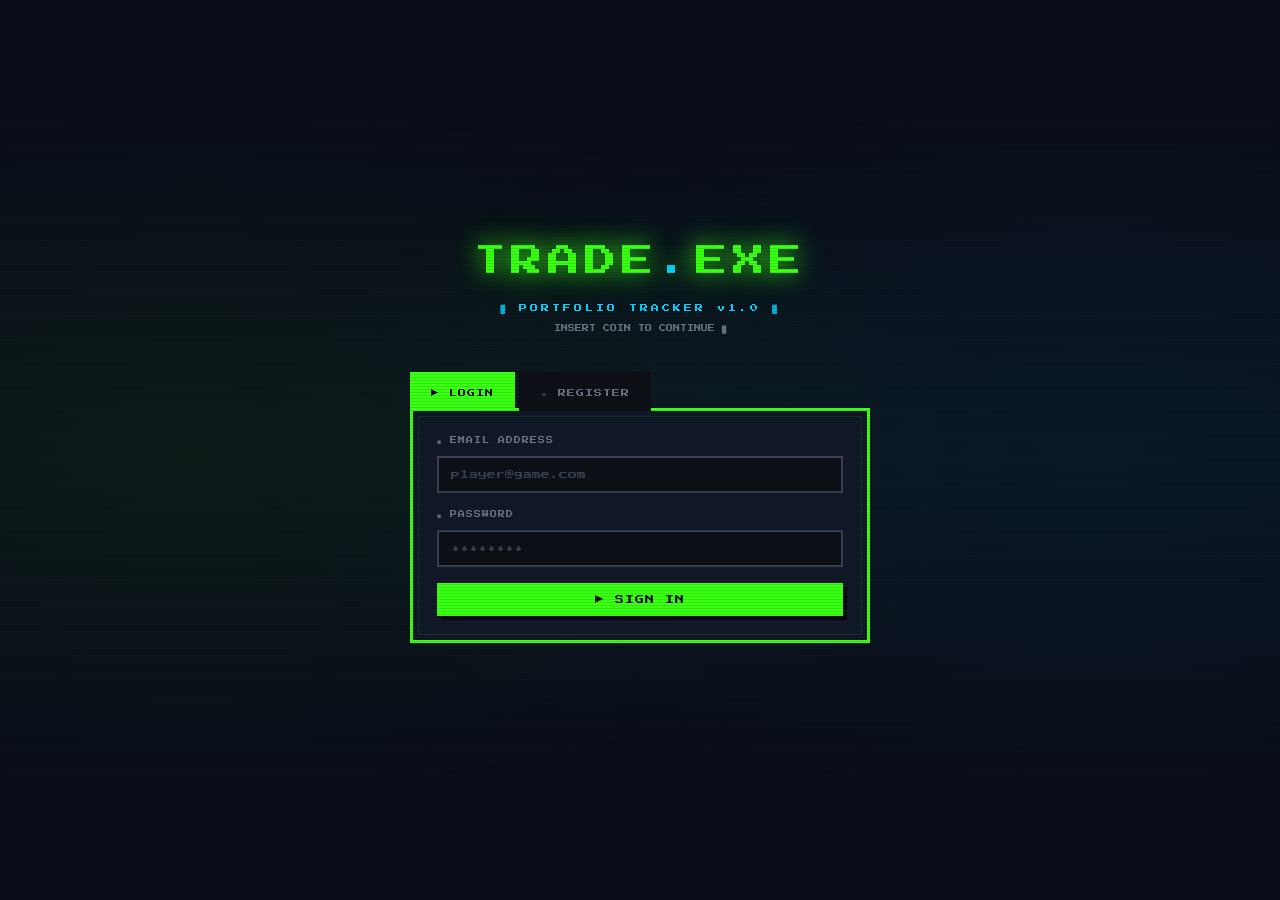
==== frontend/index.html @ 5038555e "Add frontend" ====
<!DOCTYPE html>
<html lang="en">
<head>
  <meta charset="UTF-8">
  <meta name="viewport" content="width=device-width, initial-scale=1.0">
  <title>TRADE.EXE</title>
  <link href="https://fonts.googleapis.com/css2?family=Press+Start+2P&display=swap" rel="stylesheet">
  <style>
    :root {
      --bg:       #0a0e1a;
      --panel:    #111827;
      --card:     #0d1117;
      --green:    #39ff14;
      --blue:     #00d4ff;
      --red:      #ff4d6d;
      --gold:     #ffd166;
      --purple:   #c084fc;
      --gray:     #374151;
      --muted:    #6b7280;
      --text:     #9ca3af;
    }

    * { margin: 0; padding: 0; box-sizing: border-box; }

    body {
      font-family: 'Press Start 2P', monospace;
      background: var(--bg);
      color: var(--green);
      min-height: 100vh;
      font-size: 10px;
      line-height: 1.8;
    }

    /* Scanlines overlay */
    body::after {
      content: '';
      position: fixed;
      inset: 0;
      background: repeating-linear-gradient(
        0deg,
        rgba(0,0,0,0.10) 0px, rgba(0,0,0,0.10) 1px,
        transparent 1px, transparent 3px
      );
      pointer-events: none;
      z-index: 9999;
    }

    /* ─── VIEWS ─── */
    .view { display: none; }
    .view.active { display: block; }

    /* ─── HEADER ─── */
    .header {
      background: var(--panel);
      border-bottom: 3px solid var(--green);
      padding: 14px 24px;
      display: flex;
      align-items: center;
      justify-content: space-between;
      position: sticky;
      top: 0;
      z-index: 100;
    }
    .header-logo {
      font-size: 15px;
      letter-spacing: 3px;
      text-shadow: 0 0 14px var(--green);
    }
    .header-logo span { color: var(--blue); }
    .header-player { font-size: 8px; color: var(--text); }
    .header-player b { color: var(--green); }

    /* ─── LAYOUT ─── */
    .container {
      max-width: 860px;
      margin: 0 auto;
      padding: 32px 20px;
    }
    .page-title {
      font-size: 12px;
      color: var(--blue);
      letter-spacing: 2px;
      text-shadow: 0 0 10px rgba(0,212,255,0.5);
      margin-bottom: 24px;
    }

    /* ─── PANEL ─── */
    .panel {
      background: var(--panel);
      border: 3px solid var(--green);
      padding: 24px;
      margin-bottom: 24px;
      position: relative;
    }
    .panel::before {
      content: '';
      position: absolute;
      inset: 5px;
      border: 1px solid rgba(57,255,20,0.12);
      pointer-events: none;
    }
    .panel-title {
      font-size: 10px;
      color: var(--green);
      letter-spacing: 2px;
      margin-bottom: 20px;
      padding-bottom: 12px;
      border-bottom: 2px solid var(--gray);
      text-shadow: 0 0 8px var(--green);
    }
    .panel-blue { border-color: var(--blue); }
    .panel-blue::before { border-color: rgba(0,212,255,0.12); }
    .panel-blue .panel-title { color: var(--blue); text-shadow: 0 0 8px var(--blue); }

    /* ─── BUTTONS ─── */
    .btn {
      display: inline-block;
      font-family: 'Press Start 2P', monospace;
      font-size: 9px;
      padding: 12px 18px;
      border: none;
      cursor: pointer;
      letter-spacing: 1px;
      transition: transform 0.08s, box-shadow 0.08s;
      text-decoration: none;
    }
    .btn-green {
      background: var(--green);
      color: var(--bg);
      box-shadow: 4px 4px 0 rgba(0,0,0,0.6);
    }
    .btn-green:hover  { transform: translate(-2px,-2px); box-shadow: 6px 6px 0 rgba(0,0,0,0.6); }
    .btn-green:active { transform: translate(3px,3px);   box-shadow: 1px 1px 0 rgba(0,0,0,0.6); }

    .btn-blue {
      background: var(--blue);
      color: var(--bg);
      box-shadow: 4px 4px 0 rgba(0,0,0,0.6);
    }
    .btn-blue:hover  { transform: translate(-2px,-2px); box-shadow: 6px 6px 0 rgba(0,0,0,0.6); }
    .btn-blue:active { transform: translate(3px,3px);   box-shadow: 1px 1px 0 rgba(0,0,0,0.6); }

    .btn-red {
      background: var(--red);
      color: #fff;
      box-shadow: 4px 4px 0 rgba(0,0,0,0.6);
    }
    .btn-red:hover  { transform: translate(-2px,-2px); box-shadow: 6px 6px 0 rgba(0,0,0,0.6); }
    .btn-red:active { transform: translate(3px,3px);   box-shadow: 1px 1px 0 rgba(0,0,0,0.6); }

    .btn-ghost {
      background: transparent;
      color: var(--muted);
      border: 2px solid var(--gray);
      box-shadow: none;
    }
    .btn-ghost:hover { color: var(--green); border-color: var(--green); transform: none; box-shadow: none; }

    .btn-sm  { font-size: 7px; padding: 8px 12px; }
    .btn-full { width: 100%; text-align: center; }

    /* ─── FORMS ─── */
    .form-group { margin-bottom: 16px; }
    .form-label {
      display: block;
      font-size: 7px;
      color: var(--muted);
      letter-spacing: 1px;
      margin-bottom: 8px;
    }
    .form-input {
      width: 100%;
      background: var(--card);
      border: 2px solid var(--gray);
      color: var(--green);
      padding: 12px;
      font-family: 'Press Start 2P', monospace;
      font-size: 9px;
      outline: none;
      transition: border-color 0.15s, box-shadow 0.15s;
    }
    .form-input:focus {
      border-color: var(--green);
      box-shadow: 0 0 10px rgba(57,255,20,0.2);
    }
    .form-input::placeholder { color: var(--gray); }
    .form-select {
      width: 100%;
      background: var(--card);
      border: 2px solid var(--gray);
      color: var(--gold);
      padding: 12px 36px 12px 12px;
      font-family: 'Press Start 2P', monospace;
      font-size: 9px;
      outline: none;
      cursor: pointer;
      appearance: none;
      background-image: url("data:image/svg+xml,%3Csvg xmlns='http://www.w3.org/2000/svg' width='10' height='7'%3E%3Cpath d='M0 0l5 7 5-7z' fill='%23ffd166'/%3E%3C/svg%3E");
      background-repeat: no-repeat;
      background-position: right 12px center;
    }
    .form-select:focus { border-color: var(--gold); }
    .grid-2 { display: grid; grid-template-columns: 1fr 1fr; gap: 16px; }

    /* ─── MESSAGES ─── */
    .msg { font-size: 8px; padding: 10px 14px; display: none; letter-spacing: 1px; margin-bottom: 16px; }
    .msg.show { display: block; }
    .msg-error   { border: 2px solid var(--red);   color: var(--red);   background: rgba(255,77,109,0.08); }
    .msg-success { border: 2px solid var(--green); color: var(--green); background: rgba(57,255,20,0.06); }

    /* ─── BLINK ─── */
    .blink { animation: blink 1s step-end infinite; }
    @keyframes blink { 0%,100%{opacity:1} 50%{opacity:0} }

    /* ─────────────── AUTH ─────────────── */
    .auth-wrap {
      min-height: 100vh;
      display: flex;
      align-items: center;
      justify-content: center;
      padding: 20px;
      background:
        radial-gradient(ellipse at 15% 50%, rgba(57,255,20,0.06) 0%, transparent 55%),
        radial-gradient(ellipse at 85% 50%, rgba(0,212,255,0.06) 0%, transparent 55%),
        var(--bg);
    }
    .auth-box { width: 100%; max-width: 460px; }
    .auth-logo { text-align: center; margin-bottom: 36px; }
    .auth-logo-title {
      font-size: 32px;
      letter-spacing: 5px;
      text-shadow: 0 0 24px var(--green), 0 0 50px rgba(57,255,20,0.25);
      margin-bottom: 10px;
    }
    .auth-logo-sub { font-size: 8px; color: var(--blue); letter-spacing: 3px; margin-bottom: 8px; }
    .auth-logo-hint { font-size: 7px; color: var(--muted); }

    /* Tabs */
    .tabs { display: flex; border-bottom: 3px solid var(--green); }
    .tab {
      padding: 11px 18px;
      font-size: 8px;
      color: var(--muted);
      cursor: pointer;
      background: var(--card);
      border: 3px solid transparent;
      border-bottom: none;
      margin-right: 4px;
      margin-bottom: -3px;
      letter-spacing: 1px;
    }
    .tab:hover { color: var(--green); }
    .tab.active { background: var(--green); color: var(--bg); border-color: var(--green); }
    .auth-panel { border-top: none; margin-top: 0; }

    /* ─────────────── DASHBOARD ─────────────── */
    .portfolio-grid { display: grid; gap: 12px; margin-bottom: 24px; }
    .p-card {
      background: var(--card);
      border: 2px solid var(--gray);
      padding: 18px 20px;
      cursor: pointer;
      display: flex;
      align-items: center;
      justify-content: space-between;
      transition: border-color 0.15s, transform 0.1s, box-shadow 0.1s;
    }
    .p-card:hover {
      border-color: var(--green);
      transform: translate(-3px,-3px);
      box-shadow: 3px 3px 0 var(--green);
    }
    .p-card-name { font-size: 10px; color: var(--blue); margin-bottom: 8px; letter-spacing: 1px; }
    .p-card-meta { font-size: 7px; color: var(--muted); }
    .p-card-meta span { color: var(--gold); }
    .p-card-arrow { font-size: 18px; color: var(--green); }

    .empty-state {
      text-align: center;
      padding: 48px 20px;
      font-size: 8px;
      color: var(--muted);
      line-height: 3;
      border: 2px dashed var(--gray);
    }

    /* ─────────────── PORTFOLIO ─────────────── */
    .back-btn {
      font-size: 8px;
      color: var(--muted);
      cursor: pointer;
      display: inline-flex;
      align-items: center;
      gap: 8px;
      margin-bottom: 24px;
      padding: 8px;
      border: 2px solid transparent;
      transition: color 0.15s, border-color 0.15s;
    }
    .back-btn:hover { color: var(--green); border-color: var(--green); }

    .stats-row {
      display: flex;
      gap: 0;
      margin-bottom: 24px;
      border: 2px solid var(--gray);
    }
    .stat-box {
      flex: 1;
      padding: 16px 20px;
      border-right: 2px solid var(--gray);
    }
    .stat-box:last-child { border-right: none; }
    .stat-label { font-size: 7px; color: var(--muted); letter-spacing: 1px; margin-bottom: 10px; }
    .stat-val { font-size: 14px; text-shadow: 0 0 8px currentColor; }
    .stat-val.gold  { color: var(--gold); }
    .stat-val.green { color: var(--green); }
    .stat-val.red   { color: var(--red); }
    .stat-val.blue  { color: var(--blue); }

    /* Order preview */
    .order-preview {
      background: var(--card);
      border: 1px solid var(--gray);
      padding: 12px 16px;
      font-size: 8px;
      color: var(--muted);
      margin-bottom: 16px;
      display: none;
      letter-spacing: 1px;
    }
    .order-preview b { color: var(--gold); }

    /* ─────────────── TOAST ─────────────── */
    .toast {
      position: fixed;
      bottom: 24px;
      right: 24px;
      padding: 14px 20px;
      font-size: 8px;
      z-index: 1000;
      display: none;
      max-width: 320px;
      line-height: 2;
      animation: slideIn 0.2s ease;
    }
    .toast.ok  { background: var(--panel); border: 2px solid var(--green); color: var(--green); }
    .toast.err { background: var(--panel); border: 2px solid var(--red);   color: var(--red); }
    @keyframes slideIn { from{transform:translateX(120%);opacity:0} to{transform:translateX(0);opacity:1} }

    /* ─────────────── LOADING ─────────────── */
    .loading { font-size: 9px; color: var(--muted); padding: 24px; text-align: center; }

    /* ─────────────── RESPONSIVE ─────────────── */
    @media (max-width: 580px) {
      .grid-2       { grid-template-columns: 1fr; }
      .auth-logo-title { font-size: 22px; }
      .stats-row    { flex-direction: column; }
      .stat-box     { border-right: none; border-bottom: 2px solid var(--gray); }
      .stat-box:last-child { border-bottom: none; }
    }
  </style>
</head>
<body>

<!-- ══════════════════ AUTH ══════════════════ -->
<div id="view-auth" class="view active">
  <div class="auth-wrap">
    <div class="auth-box">

      <div class="auth-logo">
        <div class="auth-logo-title">TRADE<span style="color:var(--blue)">.</span>EXE</div>
        <div class="auth-logo-sub">▓ PORTFOLIO TRACKER v1.0 ▓</div>
        <div class="auth-logo-hint">INSERT COIN TO CONTINUE <span class="blink">█</span></div>
      </div>

      <div class="tabs">
        <div class="tab active" id="tab-login-btn" onclick="switchTab('login',this)">▶ LOGIN</div>
        <div class="tab"       id="tab-register-btn" onclick="switchTab('register',this)">＋ REGISTER</div>
      </div>

      <div class="panel auth-panel">
        <div id="msg-auth" class="msg"></div>

        <!-- Login -->
        <div id="tab-login">
          <form onsubmit="handleSignIn(event)">
            <div class="form-group">
              <label class="form-label">◉ EMAIL ADDRESS</label>
              <input id="l-email" type="email" class="form-input" placeholder="player@game.com" autocomplete="email" required>
            </div>
            <div class="form-group">
              <label class="form-label">◉ PASSWORD</label>
              <input id="l-pass" type="password" class="form-input" placeholder="••••••••" autocomplete="current-password" required>
            </div>
            <button type="submit" class="btn btn-green btn-full">▶ SIGN IN</button>
          </form>
        </div>

        <!-- Register -->
        <div id="tab-register" style="display:none">
          <form onsubmit="handleSignUp(event)">
            <div class="form-group">
              <label class="form-label">◉ USERNAME</label>
              <input id="r-user" type="text" class="form-input" placeholder="PLAYER_ONE" autocomplete="username" required>
            </div>
            <div class="form-group">
              <label class="form-label">◉ EMAIL ADDRESS</label>
              <input id="r-email" type="email" class="form-input" placeholder="player@game.com" autocomplete="email" required>
            </div>
            <div class="form-group">
              <label class="form-label">◉ PASSWORD <span style="color:var(--muted)">(MIN 8 CHARS)</span></label>
              <input id="r-pass" type="password" class="form-input" placeholder="••••••••" autocomplete="new-password" required>
            </div>
            <button type="submit" class="btn btn-green btn-full">▶ CREATE ACCOUNT</button>
          </form>
        </div>
      </div>

    </div>
  </div>
</div>

<!-- ══════════════════ DASHBOARD ══════════════════ -->
<div id="view-dashboard" class="view">
  <div class="header">
    <div class="header-logo">TRADE<span>.</span>EXE</div>
    <div style="display:flex;align-items:center;gap:16px">
      <div class="header-player">▓ PLAYER: <b id="h-user"></b></div>
      <button class="btn btn-ghost btn-sm" onclick="handleLogout()">✕ LOGOUT</button>
    </div>
  </div>

  <div class="container">
    <div class="page-title">◉ MY PORTFOLIOS</div>

    <div id="portfolio-list" class="portfolio-grid">
      <div class="loading">LOADING <span class="blink">█</span></div>
    </div>

    <div class="panel panel-blue">
      <div class="panel-title">＋ NEW PORTFOLIO</div>
      <div id="msg-newportfolio" class="msg"></div>
      <form onsubmit="handleAddPortfolio(event)">
        <div class="grid-2" style="align-items:flex-end">
          <div class="form-group" style="margin-bottom:0">
            <label class="form-label">◉ PORTFOLIO NAME</label>
            <input id="p-name" type="text" class="form-input" placeholder="TECHSTOCKS" required
              pattern="[a-zA-Z0-9]+" title="Letters and numbers only">
          </div>
          <button type="submit" class="btn btn-blue btn-full">▶ CREATE</button>
        </div>
      </form>
    </div>
  </div>
</div>

<!-- ══════════════════ PORTFOLIO ══════════════════ -->
<div id="view-portfolio" class="view">
  <div class="header">
    <div class="header-logo">TRADE<span>.</span>EXE</div>
    <div style="display:flex;align-items:center;gap:16px">
      <div class="header-player">▓ PLAYER: <b id="h-user-2"></b></div>
      <button class="btn btn-ghost btn-sm" onclick="handleLogout()">✕ LOGOUT</button>
    </div>
  </div>

  <div class="container">
    <div class="back-btn" onclick="showView('dashboard')">◀ BACK TO PORTFOLIOS</div>

    <div class="page-title" id="pf-title">◉ PORTFOLIO</div>

    <div class="stats-row">
      <div class="stat-box">
        <div class="stat-label">TOTAL COST</div>
        <div class="stat-val gold" id="s-cost">$0.00</div>
      </div>
      <div class="stat-box">
        <div class="stat-label">TOTAL BALANCE</div>
        <div class="stat-val green" id="s-balance">$0.00</div>
      </div>
      <div class="stat-box">
        <div class="stat-label">P&amp;L</div>
        <div class="stat-val" id="s-pnl">$0.00</div>
      </div>
      <div class="stat-box">
        <div class="stat-label">CREATED</div>
        <div class="stat-val blue" id="s-created" style="font-size:9px">—</div>
      </div>
    </div>

    <div class="panel">
      <div class="panel-title">⚡ ADD TRANSACTION</div>
      <div id="msg-tx" class="msg"></div>
      <form onsubmit="handleAddTransaction(event)">
        <div class="grid-2">
          <div class="form-group">
            <label class="form-label">◉ SYMBOL</label>
            <input id="tx-sym" type="text" class="form-input" placeholder="AAPL" required
              oninput="this.value=this.value.toUpperCase()">
          </div>
          <div class="form-group">
            <label class="form-label">◉ ORDER TYPE</label>
            <select id="tx-type" class="form-select">
              <option value="buy">▲ BUY</option>
              <option value="sell">▼ SELL</option>
            </select>
          </div>
          <div class="form-group">
            <label class="form-label">◉ QUANTITY</label>
            <input id="tx-qty" type="number" step="0.00000001" min="0.00000001"
              class="form-input" placeholder="10" required oninput="updatePreview()">
          </div>
          <div class="form-group">
            <label class="form-label">◉ PRICE PER UNIT ($)</label>
            <input id="tx-price" type="number" step="0.01" min="0.01"
              class="form-input" placeholder="150.00" required oninput="updatePreview()">
          </div>
        </div>
        <div class="order-preview" id="order-preview">
          ORDER TOTAL: <b id="order-total">$0.00</b>
          &nbsp;|&nbsp; <span id="order-desc" style="color:var(--muted)"></span>
        </div>
        <button type="submit" class="btn btn-green">▶ EXECUTE ORDER</button>
      </form>
    </div>
  </div>
</div>

<!-- Toast -->
<div id="toast" class="toast"></div>

<script>
// ═══════════════════ STATE ═══════════════════
let currentUser = null;   // UserResponse
let currentPf   = null;   // Portfolio object

// ═══════════════════ VIEWS ═══════════════════
function showView(name) {
  document.querySelectorAll('.view').forEach(v => v.classList.remove('active'));
  document.getElementById('view-' + name).classList.add('active');
  if (name === 'dashboard') loadDashboard();
  if (name === 'portfolio' && currentPf) renderPortfolio();
}

// ═══════════════════ AUTH TABS ═══════════════════
function switchTab(name, el) {
  document.querySelectorAll('.tab').forEach(t => t.classList.remove('active'));
  el.classList.add('active');
  document.getElementById('tab-login').style.display    = name === 'login'    ? '' : 'none';
  document.getElementById('tab-register').style.display = name === 'register' ? '' : 'none';
  clearMsg('msg-auth');
}

// ═══════════════════ API ═══════════════════
async function api(method, path, body) {
  const opts = { method, credentials: 'include', headers: {} };
  if (body) {
    opts.headers['Content-Type'] = 'application/json';
    opts.body = JSON.stringify(body);
  }
  const res  = await fetch(path, opts);
  const text = await res.text();
  if (!res.ok) throw new Error(text.trim() || 'HTTP ' + res.status);
  try { return JSON.parse(text); } catch { return text.trim(); }
}

// ═══════════════════ TOAST ═══════════════════
let toastTimer;
function toast(msg, type = 'ok') {
  const el = document.getElementById('toast');
  el.textContent = (type === 'ok' ? '✓ ' : '✗ ') + msg;
  el.className = 'toast ' + type;
  el.style.display = 'block';
  clearTimeout(toastTimer);
  toastTimer = setTimeout(() => el.style.display = 'none', 3500);
}

function showMsg(id, text, type = 'error') {
  const el = document.getElementById(id);
  el.textContent = (type === 'error' ? '✗ ' : '✓ ') + text;
  el.className = 'msg msg-' + (type === 'error' ? 'error' : 'success') + ' show';
}
function clearMsg(id) {
  const el = document.getElementById(id);
  if (el) el.className = 'msg';
}

// ═══════════════════ SIGN IN ═══════════════════
async function handleSignIn(e) {
  e.preventDefault();
  clearMsg('msg-auth');
  try {
    const username = await api('POST', '/signin', {
      email:    document.getElementById('l-email').value,
      password: document.getElementById('l-pass').value,
    });
    await loadUser(username);
    showView('dashboard');
  } catch (err) {
    showMsg('msg-auth', 'INVALID EMAIL OR PASSWORD');
  }
}

// ═══════════════════ SIGN UP ═══════════════════
async function handleSignUp(e) {
  e.preventDefault();
  clearMsg('msg-auth');
  try {
    await api('POST', '/signup', {
      username: document.getElementById('r-user').value,
      email:    document.getElementById('r-email').value,
      password: document.getElementById('r-pass').value,
    });
    showMsg('msg-auth', 'ACCOUNT CREATED — PLEASE SIGN IN', 'success');
    switchTab('login', document.getElementById('tab-login-btn'));
  } catch (err) {
    showMsg('msg-auth', err.message.toUpperCase());
  }
}

// ═══════════════════ LOGOUT ═══════════════════
function handleLogout() {
  document.cookie = 'X-Auth-m-sz=; expires=Thu, 01 Jan 1970 00:00:00 UTC; path=/;';
  localStorage.removeItem('tradeexe_user');
  currentUser = null;
  currentPf   = null;
  showView('auth');
}

// ═══════════════════ USER ═══════════════════
async function loadUser(username) {
  const data = await api('GET', '/users/' + username);
  currentUser = data;
  document.getElementById('h-user').textContent   = data.username.toUpperCase();
  document.getElementById('h-user-2').textContent = data.username.toUpperCase();
  localStorage.setItem('tradeexe_user', data.username);
}

// ═══════════════════ DASHBOARD ═══════════════════
async function loadDashboard() {
  if (!currentUser) return;
  const listEl = document.getElementById('portfolio-list');
  listEl.innerHTML = '<div class="loading">LOADING <span class="blink">█</span></div>';
  try {
    const data = await api('GET', '/users/' + currentUser.username);
    currentUser = data;
    renderPortfolioList(data.portfolios || []);
  } catch {
    listEl.innerHTML = '<div class="loading" style="color:var(--red)">✗ FAILED TO LOAD</div>';
  }
}

function renderPortfolioList(portfolios) {
  const el = document.getElementById('portfolio-list');
  if (!portfolios.length) {
    el.innerHTML = `<div class="empty-state">▓▓▓▓▓▓▓▓▓▓▓▓▓▓▓▓▓▓▓<br>NO PORTFOLIOS YET<br>CREATE ONE BELOW<br>▓▓▓▓▓▓▓▓▓▓▓▓▓▓▓▓▓▓▓</div>`;
    return;
  }
  el.innerHTML = portfolios.map(p => `
    <div class="p-card" onclick='openPortfolio(${JSON.stringify(p)})'>
      <div>
        <div class="p-card-name">▶ ${p.name.toUpperCase()}</div>
        <div class="p-card-meta">COST: <span>${fmt(p.total_cost)}</span>
          &nbsp;|&nbsp; BALANCE: <span>${fmt(p.total_balance)}</span></div>
      </div>
      <div class="p-card-arrow">▶</div>
    </div>
  `).join('');
}

async function handleAddPortfolio(e) {
  e.preventDefault();
  clearMsg('msg-newportfolio');
  const name = document.getElementById('p-name').value.trim();
  try {
    await api('POST', `/users/${currentUser.username}/portfolio`, { name });
    document.getElementById('p-name').value = '';
    toast('PORTFOLIO CREATED: ' + name.toUpperCase());
    await loadDashboard();
  } catch (err) {
    showMsg('msg-newportfolio', err.message.toUpperCase());
  }
}

// ═══════════════════ PORTFOLIO ═══════════════════
function openPortfolio(p) {
  currentPf = p;
  renderPortfolio();
  showView('portfolio');
}

function renderPortfolio() {
  const p = currentPf;
  document.getElementById('pf-title').textContent = '◉ ' + p.name.toUpperCase();
  document.getElementById('s-cost').textContent    = fmt(p.total_cost);
  document.getElementById('s-balance').textContent = fmt(p.total_balance);

  const pnl = parseFloat(p.total_profit_loss) || 0;
  const pnlEl = document.getElementById('s-pnl');
  pnlEl.textContent = (pnl >= 0 ? '+' : '') + fmt(p.total_profit_loss);
  pnlEl.className = 'stat-val ' + (pnl > 0 ? 'green' : pnl < 0 ? 'red' : 'blue');

  document.getElementById('s-created').textContent =
    p.created ? new Date(p.created).toLocaleDateString('pl-PL') : '—';
}

async function handleAddTransaction(e) {
  e.preventDefault();
  clearMsg('msg-tx');
  const sym   = document.getElementById('tx-sym').value.trim();
  const qty   = document.getElementById('tx-qty').value;
  const price = document.getElementById('tx-price').value;
  const type  = document.getElementById('tx-type').value;

  try {
    await api('POST', `/users/${currentUser.username}/portfolio/${currentPf.name}/transactions`, {
      symbol: sym, quantity: qty, amount: price, type,
    });

    document.getElementById('tx-sym').value   = '';
    document.getElementById('tx-qty').value   = '';
    document.getElementById('tx-price').value = '';
    document.getElementById('order-preview').style.display = 'none';

    toast(`${type.toUpperCase()} ${qty} ${sym} @ $${parseFloat(price).toFixed(2)}`);

    // Refresh portfolio stats
    const data = await api('GET', '/users/' + currentUser.username);
    currentUser = data;
    const updated = (data.portfolios || []).find(p => p.name === currentPf.name);
    if (updated) { currentPf = updated; renderPortfolio(); }

  } catch (err) {
    showMsg('msg-tx', err.message.toUpperCase());
  }
}

// ═══════════════════ ORDER PREVIEW ═══════════════════
function updatePreview() {
  const qty   = parseFloat(document.getElementById('tx-qty').value)   || 0;
  const price = parseFloat(document.getElementById('tx-price').value) || 0;
  const type  = document.getElementById('tx-type').value;
  const sym   = document.getElementById('tx-sym').value   || '—';
  const el    = document.getElementById('order-preview');

  if (qty > 0 && price > 0) {
    document.getElementById('order-total').textContent = fmt(qty * price);
    document.getElementById('order-desc').textContent  =
      `${type.toUpperCase()} ${qty} × ${sym} @ $${price}`;
    el.style.display = 'block';
  } else {
    el.style.display = 'none';
  }
}

// ═══════════════════ HELPERS ═══════════════════
function fmt(val) {
  const n = parseFloat(val) || 0;
  return '$' + n.toFixed(2);
}

// ═══════════════════ INIT ═══════════════════
(async () => {
  const saved = localStorage.getItem('tradeexe_user');
  if (saved) {
    try {
      await loadUser(saved);
      showView('dashboard');
    } catch {
      localStorage.removeItem('tradeexe_user');
    }
  }
})();
</script>
</body>
</html>
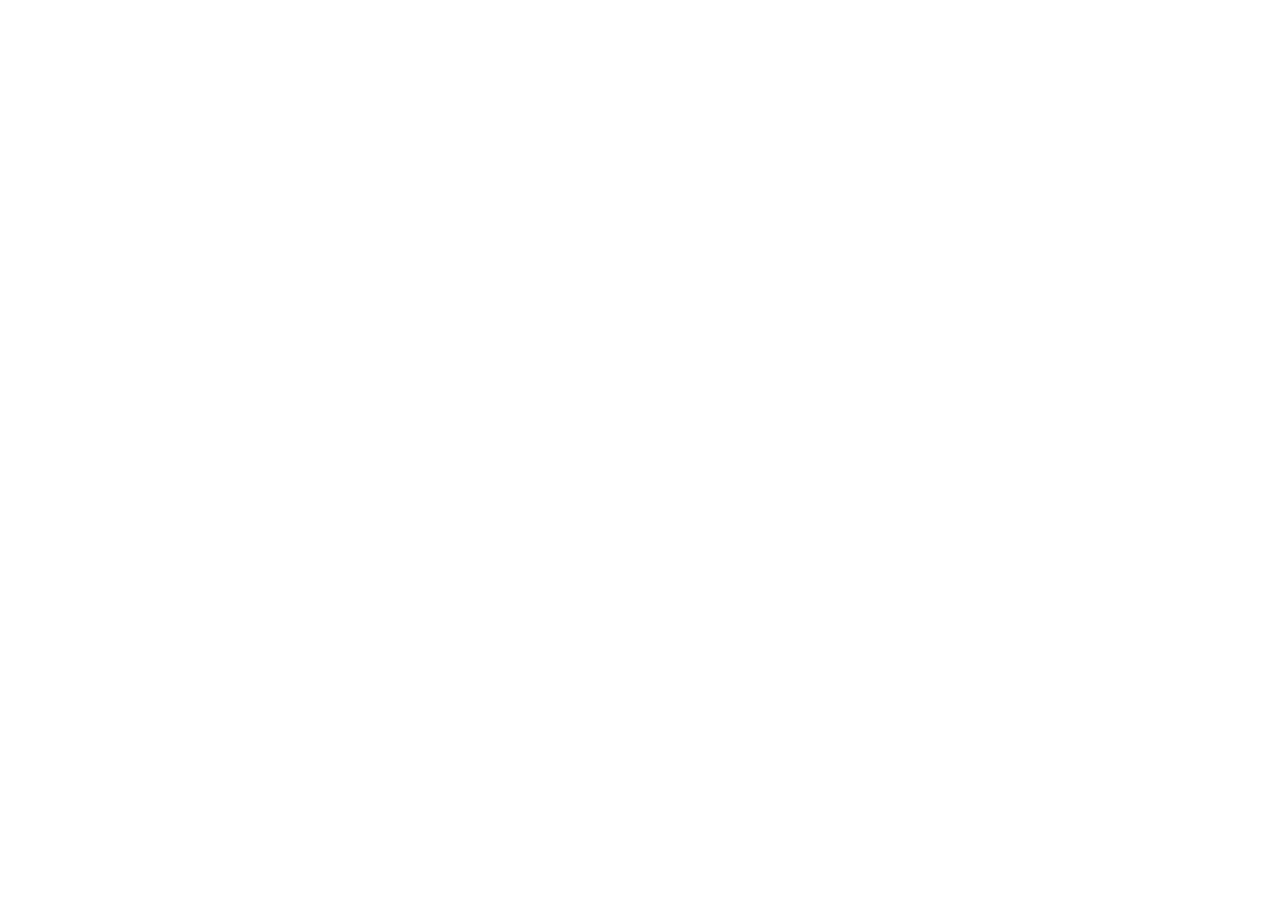
==== commit 2716368c: "Fix errors handling" ====
--- a/frontend/index.html
+++ b/frontend/index.html
@@ -5,773 +5,11 @@
   <meta name="viewport" content="width=device-width, initial-scale=1.0">
   <title>TRADE.EXE</title>
   <link href="https://fonts.googleapis.com/css2?family=Press+Start+2P&display=swap" rel="stylesheet">
-  <style>
-    :root {
-      --bg:       #0a0e1a;
-      --panel:    #111827;
-      --card:     #0d1117;
-      --green:    #39ff14;
-      --blue:     #00d4ff;
-      --red:      #ff4d6d;
-      --gold:     #ffd166;
-      --purple:   #c084fc;
-      --gray:     #374151;
-      --muted:    #6b7280;
-      --text:     #9ca3af;
-    }
-
-    * { margin: 0; padding: 0; box-sizing: border-box; }
-
-    body {
-      font-family: 'Press Start 2P', monospace;
-      background: var(--bg);
-      color: var(--green);
-      min-height: 100vh;
-      font-size: 10px;
-      line-height: 1.8;
-    }
-
-    /* Scanlines overlay */
-    body::after {
-      content: '';
-      position: fixed;
-      inset: 0;
-      background: repeating-linear-gradient(
-        0deg,
-        rgba(0,0,0,0.10) 0px, rgba(0,0,0,0.10) 1px,
-        transparent 1px, transparent 3px
-      );
-      pointer-events: none;
-      z-index: 9999;
-    }
-
-    /* ─── VIEWS ─── */
-    .view { display: none; }
-    .view.active { display: block; }
-
-    /* ─── HEADER ─── */
-    .header {
-      background: var(--panel);
-      border-bottom: 3px solid var(--green);
-      padding: 14px 24px;
-      display: flex;
-      align-items: center;
-      justify-content: space-between;
-      position: sticky;
-      top: 0;
-      z-index: 100;
-    }
-    .header-logo {
-      font-size: 15px;
-      letter-spacing: 3px;
-      text-shadow: 0 0 14px var(--green);
-    }
-    .header-logo span { color: var(--blue); }
-    .header-player { font-size: 8px; color: var(--text); }
-    .header-player b { color: var(--green); }
-
-    /* ─── LAYOUT ─── */
-    .container {
-      max-width: 860px;
-      margin: 0 auto;
-      padding: 32px 20px;
-    }
-    .page-title {
-      font-size: 12px;
-      color: var(--blue);
-      letter-spacing: 2px;
-      text-shadow: 0 0 10px rgba(0,212,255,0.5);
-      margin-bottom: 24px;
-    }
-
-    /* ─── PANEL ─── */
-    .panel {
-      background: var(--panel);
-      border: 3px solid var(--green);
-      padding: 24px;
-      margin-bottom: 24px;
-      position: relative;
-    }
-    .panel::before {
-      content: '';
-      position: absolute;
-      inset: 5px;
-      border: 1px solid rgba(57,255,20,0.12);
-      pointer-events: none;
-    }
-    .panel-title {
-      font-size: 10px;
-      color: var(--green);
-      letter-spacing: 2px;
-      margin-bottom: 20px;
-      padding-bottom: 12px;
-      border-bottom: 2px solid var(--gray);
-      text-shadow: 0 0 8px var(--green);
-    }
-    .panel-blue { border-color: var(--blue); }
-    .panel-blue::before { border-color: rgba(0,212,255,0.12); }
-    .panel-blue .panel-title { color: var(--blue); text-shadow: 0 0 8px var(--blue); }
-
-    /* ─── BUTTONS ─── */
-    .btn {
-      display: inline-block;
-      font-family: 'Press Start 2P', monospace;
-      font-size: 9px;
-      padding: 12px 18px;
-      border: none;
-      cursor: pointer;
-      letter-spacing: 1px;
-      transition: transform 0.08s, box-shadow 0.08s;
-      text-decoration: none;
-    }
-    .btn-green {
-      background: var(--green);
-      color: var(--bg);
-      box-shadow: 4px 4px 0 rgba(0,0,0,0.6);
-    }
-    .btn-green:hover  { transform: translate(-2px,-2px); box-shadow: 6px 6px 0 rgba(0,0,0,0.6); }
-    .btn-green:active { transform: translate(3px,3px);   box-shadow: 1px 1px 0 rgba(0,0,0,0.6); }
-
-    .btn-blue {
-      background: var(--blue);
-      color: var(--bg);
-      box-shadow: 4px 4px 0 rgba(0,0,0,0.6);
-    }
-    .btn-blue:hover  { transform: translate(-2px,-2px); box-shadow: 6px 6px 0 rgba(0,0,0,0.6); }
-    .btn-blue:active { transform: translate(3px,3px);   box-shadow: 1px 1px 0 rgba(0,0,0,0.6); }
-
-    .btn-red {
-      background: var(--red);
-      color: #fff;
-      box-shadow: 4px 4px 0 rgba(0,0,0,0.6);
-    }
-    .btn-red:hover  { transform: translate(-2px,-2px); box-shadow: 6px 6px 0 rgba(0,0,0,0.6); }
-    .btn-red:active { transform: translate(3px,3px);   box-shadow: 1px 1px 0 rgba(0,0,0,0.6); }
-
-    .btn-ghost {
-      background: transparent;
-      color: var(--muted);
-      border: 2px solid var(--gray);
-      box-shadow: none;
-    }
-    .btn-ghost:hover { color: var(--green); border-color: var(--green); transform: none; box-shadow: none; }
-
-    .btn-sm  { font-size: 7px; padding: 8px 12px; }
-    .btn-full { width: 100%; text-align: center; }
-
-    /* ─── FORMS ─── */
-    .form-group { margin-bottom: 16px; }
-    .form-label {
-      display: block;
-      font-size: 7px;
-      color: var(--muted);
-      letter-spacing: 1px;
-      margin-bottom: 8px;
-    }
-    .form-input {
-      width: 100%;
-      background: var(--card);
-      border: 2px solid var(--gray);
-      color: var(--green);
-      padding: 12px;
-      font-family: 'Press Start 2P', monospace;
-      font-size: 9px;
-      outline: none;
-      transition: border-color 0.15s, box-shadow 0.15s;
-    }
-    .form-input:focus {
-      border-color: var(--green);
-      box-shadow: 0 0 10px rgba(57,255,20,0.2);
-    }
-    .form-input::placeholder { color: var(--gray); }
-    .form-select {
-      width: 100%;
-      background: var(--card);
-      border: 2px solid var(--gray);
-      color: var(--gold);
-      padding: 12px 36px 12px 12px;
-      font-family: 'Press Start 2P', monospace;
-      font-size: 9px;
-      outline: none;
-      cursor: pointer;
-      appearance: none;
-      background-image: url("data:image/svg+xml,%3Csvg xmlns='http://www.w3.org/2000/svg' width='10' height='7'%3E%3Cpath d='M0 0l5 7 5-7z' fill='%23ffd166'/%3E%3C/svg%3E");
-      background-repeat: no-repeat;
-      background-position: right 12px center;
-    }
-    .form-select:focus { border-color: var(--gold); }
-    .grid-2 { display: grid; grid-template-columns: 1fr 1fr; gap: 16px; }
-
-    /* ─── MESSAGES ─── */
-    .msg { font-size: 8px; padding: 10px 14px; display: none; letter-spacing: 1px; margin-bottom: 16px; }
-    .msg.show { display: block; }
-    .msg-error   { border: 2px solid var(--red);   color: var(--red);   background: rgba(255,77,109,0.08); }
-    .msg-success { border: 2px solid var(--green); color: var(--green); background: rgba(57,255,20,0.06); }
-
-    /* ─── BLINK ─── */
-    .blink { animation: blink 1s step-end infinite; }
-    @keyframes blink { 0%,100%{opacity:1} 50%{opacity:0} }
-
-    /* ─────────────── AUTH ─────────────── */
-    .auth-wrap {
-      min-height: 100vh;
-      display: flex;
-      align-items: center;
-      justify-content: center;
-      padding: 20px;
-      background:
-        radial-gradient(ellipse at 15% 50%, rgba(57,255,20,0.06) 0%, transparent 55%),
-        radial-gradient(ellipse at 85% 50%, rgba(0,212,255,0.06) 0%, transparent 55%),
-        var(--bg);
-    }
-    .auth-box { width: 100%; max-width: 460px; }
-    .auth-logo { text-align: center; margin-bottom: 36px; }
-    .auth-logo-title {
-      font-size: 32px;
-      letter-spacing: 5px;
-      text-shadow: 0 0 24px var(--green), 0 0 50px rgba(57,255,20,0.25);
-      margin-bottom: 10px;
-    }
-    .auth-logo-sub { font-size: 8px; color: var(--blue); letter-spacing: 3px; margin-bottom: 8px; }
-    .auth-logo-hint { font-size: 7px; color: var(--muted); }
-
-    /* Tabs */
-    .tabs { display: flex; border-bottom: 3px solid var(--green); }
-    .tab {
-      padding: 11px 18px;
-      font-size: 8px;
-      color: var(--muted);
-      cursor: pointer;
-      background: var(--card);
-      border: 3px solid transparent;
-      border-bottom: none;
-      margin-right: 4px;
-      margin-bottom: -3px;
-      letter-spacing: 1px;
-    }
-    .tab:hover { color: var(--green); }
-    .tab.active { background: var(--green); color: var(--bg); border-color: var(--green); }
-    .auth-panel { border-top: none; margin-top: 0; }
-
-    /* ─────────────── DASHBOARD ─────────────── */
-    .portfolio-grid { display: grid; gap: 12px; margin-bottom: 24px; }
-    .p-card {
-      background: var(--card);
-      border: 2px solid var(--gray);
-      padding: 18px 20px;
-      cursor: pointer;
-      display: flex;
-      align-items: center;
-      justify-content: space-between;
-      transition: border-color 0.15s, transform 0.1s, box-shadow 0.1s;
-    }
-    .p-card:hover {
-      border-color: var(--green);
-      transform: translate(-3px,-3px);
-      box-shadow: 3px 3px 0 var(--green);
-    }
-    .p-card-name { font-size: 10px; color: var(--blue); margin-bottom: 8px; letter-spacing: 1px; }
-    .p-card-meta { font-size: 7px; color: var(--muted); }
-    .p-card-meta span { color: var(--gold); }
-    .p-card-arrow { font-size: 18px; color: var(--green); }
-
-    .empty-state {
-      text-align: center;
-      padding: 48px 20px;
-      font-size: 8px;
-      color: var(--muted);
-      line-height: 3;
-      border: 2px dashed var(--gray);
-    }
-
-    /* ─────────────── PORTFOLIO ─────────────── */
-    .back-btn {
-      font-size: 8px;
-      color: var(--muted);
-      cursor: pointer;
-      display: inline-flex;
-      align-items: center;
-      gap: 8px;
-      margin-bottom: 24px;
-      padding: 8px;
-      border: 2px solid transparent;
-      transition: color 0.15s, border-color 0.15s;
-    }
-    .back-btn:hover { color: var(--green); border-color: var(--green); }
-
-    .stats-row {
-      display: flex;
-      gap: 0;
-      margin-bottom: 24px;
-      border: 2px solid var(--gray);
-    }
-    .stat-box {
-      flex: 1;
-      padding: 16px 20px;
-      border-right: 2px solid var(--gray);
-    }
-    .stat-box:last-child { border-right: none; }
-    .stat-label { font-size: 7px; color: var(--muted); letter-spacing: 1px; margin-bottom: 10px; }
-    .stat-val { font-size: 14px; text-shadow: 0 0 8px currentColor; }
-    .stat-val.gold  { color: var(--gold); }
-    .stat-val.green { color: var(--green); }
-    .stat-val.red   { color: var(--red); }
-    .stat-val.blue  { color: var(--blue); }
-
-    /* Order preview */
-    .order-preview {
-      background: var(--card);
-      border: 1px solid var(--gray);
-      padding: 12px 16px;
-      font-size: 8px;
-      color: var(--muted);
-      margin-bottom: 16px;
-      display: none;
-      letter-spacing: 1px;
-    }
-    .order-preview b { color: var(--gold); }
-
-    /* ─────────────── TOAST ─────────────── */
-    .toast {
-      position: fixed;
-      bottom: 24px;
-      right: 24px;
-      padding: 14px 20px;
-      font-size: 8px;
-      z-index: 1000;
-      display: none;
-      max-width: 320px;
-      line-height: 2;
-      animation: slideIn 0.2s ease;
-    }
-    .toast.ok  { background: var(--panel); border: 2px solid var(--green); color: var(--green); }
-    .toast.err { background: var(--panel); border: 2px solid var(--red);   color: var(--red); }
-    @keyframes slideIn { from{transform:translateX(120%);opacity:0} to{transform:translateX(0);opacity:1} }
-
-    /* ─────────────── LOADING ─────────────── */
-    .loading { font-size: 9px; color: var(--muted); padding: 24px; text-align: center; }
-
-    /* ─────────────── RESPONSIVE ─────────────── */
-    @media (max-width: 580px) {
-      .grid-2       { grid-template-columns: 1fr; }
-      .auth-logo-title { font-size: 22px; }
-      .stats-row    { flex-direction: column; }
-      .stat-box     { border-right: none; border-bottom: 2px solid var(--gray); }
-      .stat-box:last-child { border-bottom: none; }
-    }
-  </style>
+  <link rel="stylesheet" href="styles.css">
 </head>
 <body>
-
-<!-- ══════════════════ AUTH ══════════════════ -->
-<div id="view-auth" class="view active">
-  <div class="auth-wrap">
-    <div class="auth-box">
-
-      <div class="auth-logo">
-        <div class="auth-logo-title">TRADE<span style="color:var(--blue)">.</span>EXE</div>
-        <div class="auth-logo-sub">▓ PORTFOLIO TRACKER v1.0 ▓</div>
-        <div class="auth-logo-hint">INSERT COIN TO CONTINUE <span class="blink">█</span></div>
-      </div>
-
-      <div class="tabs">
-        <div class="tab active" id="tab-login-btn" onclick="switchTab('login',this)">▶ LOGIN</div>
-        <div class="tab"       id="tab-register-btn" onclick="switchTab('register',this)">＋ REGISTER</div>
-      </div>
-
-      <div class="panel auth-panel">
-        <div id="msg-auth" class="msg"></div>
-
-        <!-- Login -->
-        <div id="tab-login">
-          <form onsubmit="handleSignIn(event)">
-            <div class="form-group">
-              <label class="form-label">◉ EMAIL ADDRESS</label>
-              <input id="l-email" type="email" class="form-input" placeholder="player@game.com" autocomplete="email" required>
-            </div>
-            <div class="form-group">
-              <label class="form-label">◉ PASSWORD</label>
-              <input id="l-pass" type="password" class="form-input" placeholder="••••••••" autocomplete="current-password" required>
-            </div>
-            <button type="submit" class="btn btn-green btn-full">▶ SIGN IN</button>
-          </form>
-        </div>
-
-        <!-- Register -->
-        <div id="tab-register" style="display:none">
-          <form onsubmit="handleSignUp(event)">
-            <div class="form-group">
-              <label class="form-label">◉ USERNAME</label>
-              <input id="r-user" type="text" class="form-input" placeholder="PLAYER_ONE" autocomplete="username" required>
-            </div>
-            <div class="form-group">
-              <label class="form-label">◉ EMAIL ADDRESS</label>
-              <input id="r-email" type="email" class="form-input" placeholder="player@game.com" autocomplete="email" required>
-            </div>
-            <div class="form-group">
-              <label class="form-label">◉ PASSWORD <span style="color:var(--muted)">(MIN 8 CHARS)</span></label>
-              <input id="r-pass" type="password" class="form-input" placeholder="••••••••" autocomplete="new-password" required>
-            </div>
-            <button type="submit" class="btn btn-green btn-full">▶ CREATE ACCOUNT</button>
-          </form>
-        </div>
-      </div>
-
-    </div>
-  </div>
-</div>
-
-<!-- ══════════════════ DASHBOARD ══════════════════ -->
-<div id="view-dashboard" class="view">
-  <div class="header">
-    <div class="header-logo">TRADE<span>.</span>EXE</div>
-    <div style="display:flex;align-items:center;gap:16px">
-      <div class="header-player">▓ PLAYER: <b id="h-user"></b></div>
-      <button class="btn btn-ghost btn-sm" onclick="handleLogout()">✕ LOGOUT</button>
-    </div>
-  </div>
-
-  <div class="container">
-    <div class="page-title">◉ MY PORTFOLIOS</div>
-
-    <div id="portfolio-list" class="portfolio-grid">
-      <div class="loading">LOADING <span class="blink">█</span></div>
-    </div>
-
-    <div class="panel panel-blue">
-      <div class="panel-title">＋ NEW PORTFOLIO</div>
-      <div id="msg-newportfolio" class="msg"></div>
-      <form onsubmit="handleAddPortfolio(event)">
-        <div class="grid-2" style="align-items:flex-end">
-          <div class="form-group" style="margin-bottom:0">
-            <label class="form-label">◉ PORTFOLIO NAME</label>
-            <input id="p-name" type="text" class="form-input" placeholder="TECHSTOCKS" required
-              pattern="[a-zA-Z0-9]+" title="Letters and numbers only">
-          </div>
-          <button type="submit" class="btn btn-blue btn-full">▶ CREATE</button>
-        </div>
-      </form>
-    </div>
-  </div>
-</div>
-
-<!-- ══════════════════ PORTFOLIO ══════════════════ -->
-<div id="view-portfolio" class="view">
-  <div class="header">
-    <div class="header-logo">TRADE<span>.</span>EXE</div>
-    <div style="display:flex;align-items:center;gap:16px">
-      <div class="header-player">▓ PLAYER: <b id="h-user-2"></b></div>
-      <button class="btn btn-ghost btn-sm" onclick="handleLogout()">✕ LOGOUT</button>
-    </div>
-  </div>
-
-  <div class="container">
-    <div class="back-btn" onclick="showView('dashboard')">◀ BACK TO PORTFOLIOS</div>
-
-    <div class="page-title" id="pf-title">◉ PORTFOLIO</div>
-
-    <div class="stats-row">
-      <div class="stat-box">
-        <div class="stat-label">TOTAL COST</div>
-        <div class="stat-val gold" id="s-cost">$0.00</div>
-      </div>
-      <div class="stat-box">
-        <div class="stat-label">TOTAL BALANCE</div>
-        <div class="stat-val green" id="s-balance">$0.00</div>
-      </div>
-      <div class="stat-box">
-        <div class="stat-label">P&amp;L</div>
-        <div class="stat-val" id="s-pnl">$0.00</div>
-      </div>
-      <div class="stat-box">
-        <div class="stat-label">CREATED</div>
-        <div class="stat-val blue" id="s-created" style="font-size:9px">—</div>
-      </div>
-    </div>
-
-    <div class="panel">
-      <div class="panel-title">⚡ ADD TRANSACTION</div>
-      <div id="msg-tx" class="msg"></div>
-      <form onsubmit="handleAddTransaction(event)">
-        <div class="grid-2">
-          <div class="form-group">
-            <label class="form-label">◉ SYMBOL</label>
-            <input id="tx-sym" type="text" class="form-input" placeholder="AAPL" required
-              oninput="this.value=this.value.toUpperCase()">
-          </div>
-          <div class="form-group">
-            <label class="form-label">◉ ORDER TYPE</label>
-            <select id="tx-type" class="form-select">
-              <option value="buy">▲ BUY</option>
-              <option value="sell">▼ SELL</option>
-            </select>
-          </div>
-          <div class="form-group">
-            <label class="form-label">◉ QUANTITY</label>
-            <input id="tx-qty" type="number" step="0.00000001" min="0.00000001"
-              class="form-input" placeholder="10" required oninput="updatePreview()">
-          </div>
-          <div class="form-group">
-            <label class="form-label">◉ PRICE PER UNIT ($)</label>
-            <input id="tx-price" type="number" step="0.01" min="0.01"
-              class="form-input" placeholder="150.00" required oninput="updatePreview()">
-          </div>
-        </div>
-        <div class="order-preview" id="order-preview">
-          ORDER TOTAL: <b id="order-total">$0.00</b>
-          &nbsp;|&nbsp; <span id="order-desc" style="color:var(--muted)"></span>
-        </div>
-        <button type="submit" class="btn btn-green">▶ EXECUTE ORDER</button>
-      </form>
-    </div>
-  </div>
-</div>
-
-<!-- Toast -->
-<div id="toast" class="toast"></div>
-
-<script>
-// ═══════════════════ STATE ═══════════════════
-let currentUser = null;   // UserResponse
-let currentPf   = null;   // Portfolio object
-
-// ═══════════════════ VIEWS ═══════════════════
-function showView(name) {
-  document.querySelectorAll('.view').forEach(v => v.classList.remove('active'));
-  document.getElementById('view-' + name).classList.add('active');
-  if (name === 'dashboard') loadDashboard();
-  if (name === 'portfolio' && currentPf) renderPortfolio();
-}
-
-// ═══════════════════ AUTH TABS ═══════════════════
-function switchTab(name, el) {
-  document.querySelectorAll('.tab').forEach(t => t.classList.remove('active'));
-  el.classList.add('active');
-  document.getElementById('tab-login').style.display    = name === 'login'    ? '' : 'none';
-  document.getElementById('tab-register').style.display = name === 'register' ? '' : 'none';
-  clearMsg('msg-auth');
-}
-
-// ═══════════════════ API ═══════════════════
-async function api(method, path, body) {
-  const opts = { method, credentials: 'include', headers: {} };
-  if (body) {
-    opts.headers['Content-Type'] = 'application/json';
-    opts.body = JSON.stringify(body);
-  }
-  const res  = await fetch(path, opts);
-  const text = await res.text();
-  if (!res.ok) throw new Error(text.trim() || 'HTTP ' + res.status);
-  try { return JSON.parse(text); } catch { return text.trim(); }
-}
-
-// ═══════════════════ TOAST ═══════════════════
-let toastTimer;
-function toast(msg, type = 'ok') {
-  const el = document.getElementById('toast');
-  el.textContent = (type === 'ok' ? '✓ ' : '✗ ') + msg;
-  el.className = 'toast ' + type;
-  el.style.display = 'block';
-  clearTimeout(toastTimer);
-  toastTimer = setTimeout(() => el.style.display = 'none', 3500);
-}
-
-function showMsg(id, text, type = 'error') {
-  const el = document.getElementById(id);
-  el.textContent = (type === 'error' ? '✗ ' : '✓ ') + text;
-  el.className = 'msg msg-' + (type === 'error' ? 'error' : 'success') + ' show';
-}
-function clearMsg(id) {
-  const el = document.getElementById(id);
-  if (el) el.className = 'msg';
-}
-
-// ═══════════════════ SIGN IN ═══════════════════
-async function handleSignIn(e) {
-  e.preventDefault();
-  clearMsg('msg-auth');
-  try {
-    const username = await api('POST', '/signin', {
-      email:    document.getElementById('l-email').value,
-      password: document.getElementById('l-pass').value,
-    });
-    await loadUser(username);
-    showView('dashboard');
-  } catch (err) {
-    showMsg('msg-auth', 'INVALID EMAIL OR PASSWORD');
-  }
-}
-
-// ═══════════════════ SIGN UP ═══════════════════
-async function handleSignUp(e) {
-  e.preventDefault();
-  clearMsg('msg-auth');
-  try {
-    await api('POST', '/signup', {
-      username: document.getElementById('r-user').value,
-      email:    document.getElementById('r-email').value,
-      password: document.getElementById('r-pass').value,
-    });
-    showMsg('msg-auth', 'ACCOUNT CREATED — PLEASE SIGN IN', 'success');
-    switchTab('login', document.getElementById('tab-login-btn'));
-  } catch (err) {
-    showMsg('msg-auth', err.message.toUpperCase());
-  }
-}
-
-// ═══════════════════ LOGOUT ═══════════════════
-function handleLogout() {
-  document.cookie = 'X-Auth-m-sz=; expires=Thu, 01 Jan 1970 00:00:00 UTC; path=/;';
-  localStorage.removeItem('tradeexe_user');
-  currentUser = null;
-  currentPf   = null;
-  showView('auth');
-}
-
-// ═══════════════════ USER ═══════════════════
-async function loadUser(username) {
-  const data = await api('GET', '/users/' + username);
-  currentUser = data;
-  document.getElementById('h-user').textContent   = data.username.toUpperCase();
-  document.getElementById('h-user-2').textContent = data.username.toUpperCase();
-  localStorage.setItem('tradeexe_user', data.username);
-}
-
-// ═══════════════════ DASHBOARD ═══════════════════
-async function loadDashboard() {
-  if (!currentUser) return;
-  const listEl = document.getElementById('portfolio-list');
-  listEl.innerHTML = '<div class="loading">LOADING <span class="blink">█</span></div>';
-  try {
-    const data = await api('GET', '/users/' + currentUser.username);
-    currentUser = data;
-    renderPortfolioList(data.portfolios || []);
-  } catch {
-    listEl.innerHTML = '<div class="loading" style="color:var(--red)">✗ FAILED TO LOAD</div>';
-  }
-}
-
-function renderPortfolioList(portfolios) {
-  const el = document.getElementById('portfolio-list');
-  if (!portfolios.length) {
-    el.innerHTML = `<div class="empty-state">▓▓▓▓▓▓▓▓▓▓▓▓▓▓▓▓▓▓▓<br>NO PORTFOLIOS YET<br>CREATE ONE BELOW<br>▓▓▓▓▓▓▓▓▓▓▓▓▓▓▓▓▓▓▓</div>`;
-    return;
-  }
-  el.innerHTML = portfolios.map(p => `
-    <div class="p-card" onclick='openPortfolio(${JSON.stringify(p)})'>
-      <div>
-        <div class="p-card-name">▶ ${p.name.toUpperCase()}</div>
-        <div class="p-card-meta">COST: <span>${fmt(p.total_cost)}</span>
-          &nbsp;|&nbsp; BALANCE: <span>${fmt(p.total_balance)}</span></div>
-      </div>
-      <div class="p-card-arrow">▶</div>
-    </div>
-  `).join('');
-}
-
-async function handleAddPortfolio(e) {
-  e.preventDefault();
-  clearMsg('msg-newportfolio');
-  const name = document.getElementById('p-name').value.trim();
-  try {
-    await api('POST', `/users/${currentUser.username}/portfolio`, { name });
-    document.getElementById('p-name').value = '';
-    toast('PORTFOLIO CREATED: ' + name.toUpperCase());
-    await loadDashboard();
-  } catch (err) {
-    showMsg('msg-newportfolio', err.message.toUpperCase());
-  }
-}
-
-// ═══════════════════ PORTFOLIO ═══════════════════
-function openPortfolio(p) {
-  currentPf = p;
-  renderPortfolio();
-  showView('portfolio');
-}
-
-function renderPortfolio() {
-  const p = currentPf;
-  document.getElementById('pf-title').textContent = '◉ ' + p.name.toUpperCase();
-  document.getElementById('s-cost').textContent    = fmt(p.total_cost);
-  document.getElementById('s-balance').textContent = fmt(p.total_balance);
-
-  const pnl = parseFloat(p.total_profit_loss) || 0;
-  const pnlEl = document.getElementById('s-pnl');
-  pnlEl.textContent = (pnl >= 0 ? '+' : '') + fmt(p.total_profit_loss);
-  pnlEl.className = 'stat-val ' + (pnl > 0 ? 'green' : pnl < 0 ? 'red' : 'blue');
-
-  document.getElementById('s-created').textContent =
-    p.created ? new Date(p.created).toLocaleDateString('pl-PL') : '—';
-}
-
-async function handleAddTransaction(e) {
-  e.preventDefault();
-  clearMsg('msg-tx');
-  const sym   = document.getElementById('tx-sym').value.trim();
-  const qty   = document.getElementById('tx-qty').value;
-  const price = document.getElementById('tx-price').value;
-  const type  = document.getElementById('tx-type').value;
-
-  try {
-    await api('POST', `/users/${currentUser.username}/portfolio/${currentPf.name}/transactions`, {
-      symbol: sym, quantity: qty, amount: price, type,
-    });
-
-    document.getElementById('tx-sym').value   = '';
-    document.getElementById('tx-qty').value   = '';
-    document.getElementById('tx-price').value = '';
-    document.getElementById('order-preview').style.display = 'none';
-
-    toast(`${type.toUpperCase()} ${qty} ${sym} @ $${parseFloat(price).toFixed(2)}`);
-
-    // Refresh portfolio stats
-    const data = await api('GET', '/users/' + currentUser.username);
-    currentUser = data;
-    const updated = (data.portfolios || []).find(p => p.name === currentPf.name);
-    if (updated) { currentPf = updated; renderPortfolio(); }
-
-  } catch (err) {
-    showMsg('msg-tx', err.message.toUpperCase());
-  }
-}
-
-// ═══════════════════ ORDER PREVIEW ═══════════════════
-function updatePreview() {
-  const qty   = parseFloat(document.getElementById('tx-qty').value)   || 0;
-  const price = parseFloat(document.getElementById('tx-price').value) || 0;
-  const type  = document.getElementById('tx-type').value;
-  const sym   = document.getElementById('tx-sym').value   || '—';
-  const el    = document.getElementById('order-preview');
-
-  if (qty > 0 && price > 0) {
-    document.getElementById('order-total').textContent = fmt(qty * price);
-    document.getElementById('order-desc').textContent  =
-      `${type.toUpperCase()} ${qty} × ${sym} @ $${price}`;
-    el.style.display = 'block';
-  } else {
-    el.style.display = 'none';
-  }
-}
-
-// ═══════════════════ HELPERS ═══════════════════
-function fmt(val) {
-  const n = parseFloat(val) || 0;
-  return '$' + n.toFixed(2);
-}
-
-// ═══════════════════ INIT ═══════════════════
-(async () => {
-  const saved = localStorage.getItem('tradeexe_user');
-  if (saved) {
-    try {
-      await loadUser(saved);
-      showView('dashboard');
-    } catch {
-      localStorage.removeItem('tradeexe_user');
-    }
-  }
-})();
-</script>
+  <div id="app"></div>
+  <div id="toast" class="toast"></div>
+  <script src="app.js"></script>
 </body>
 </html>
